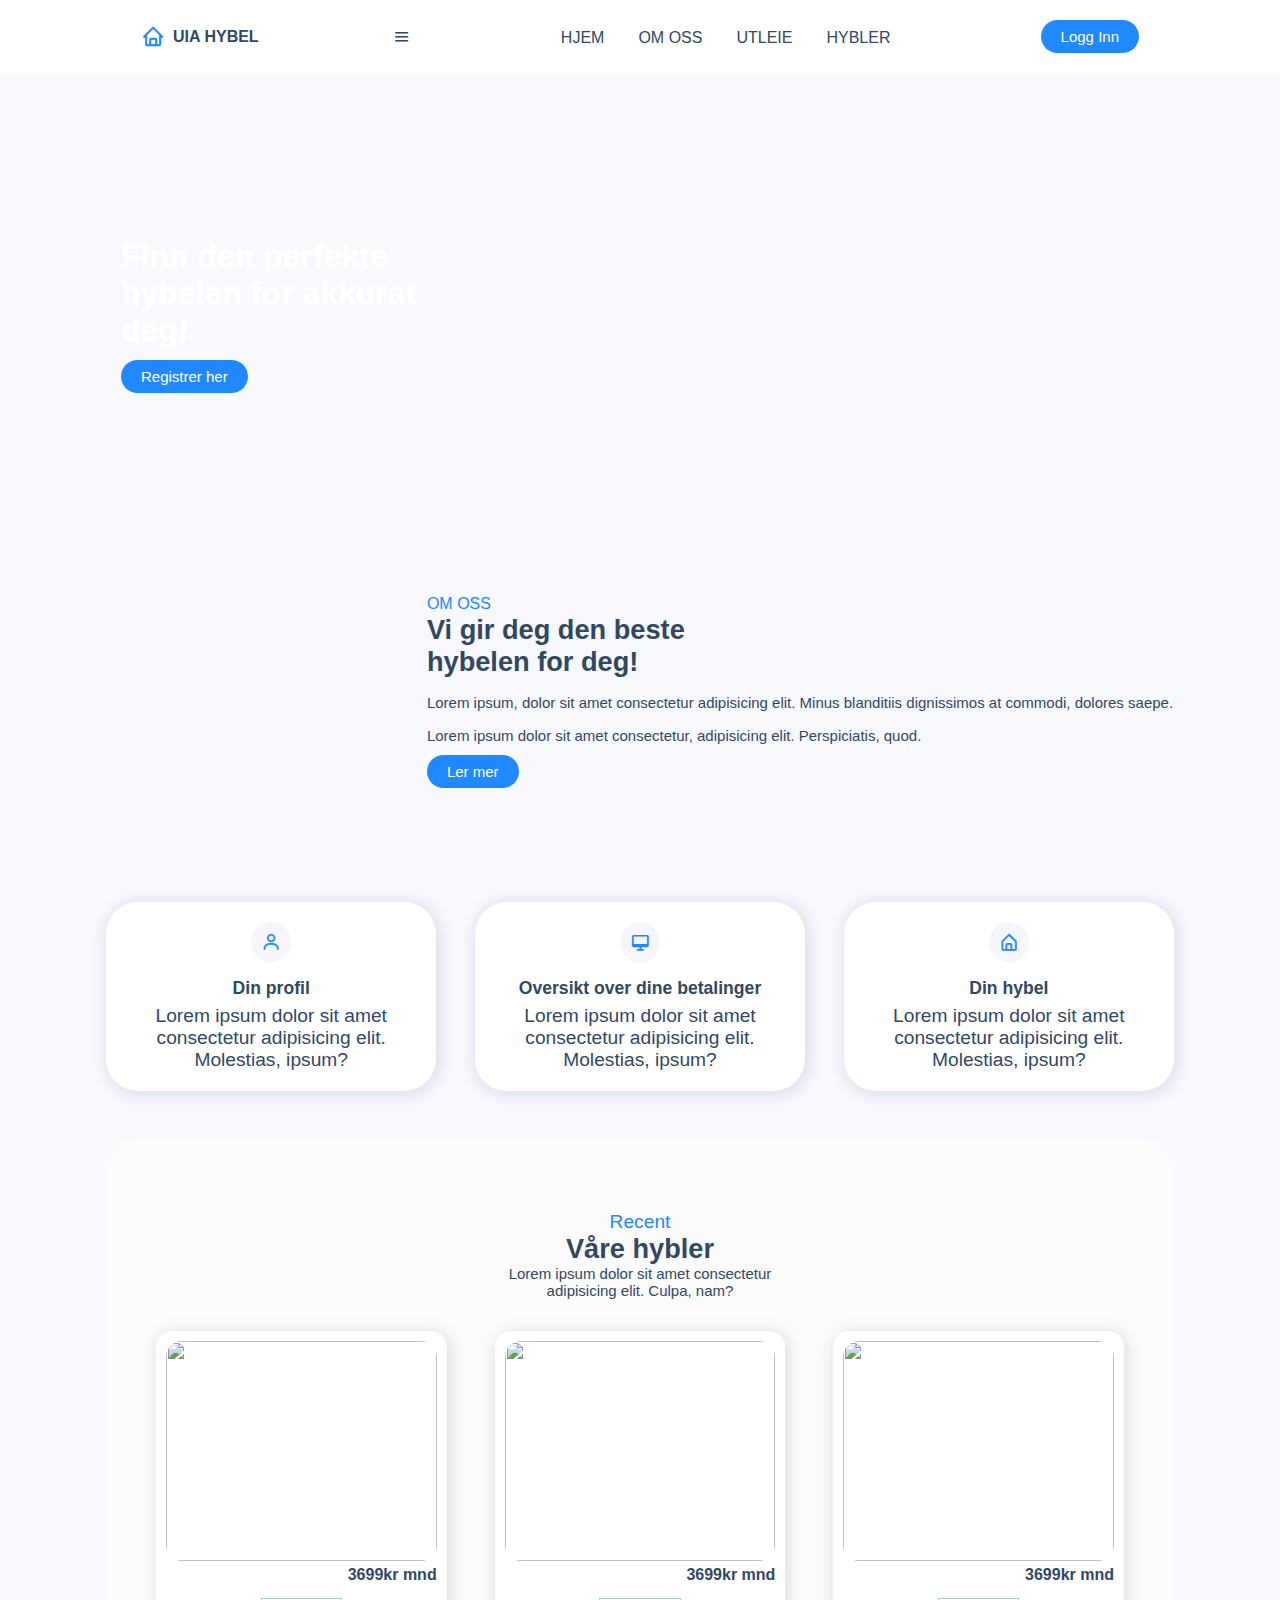
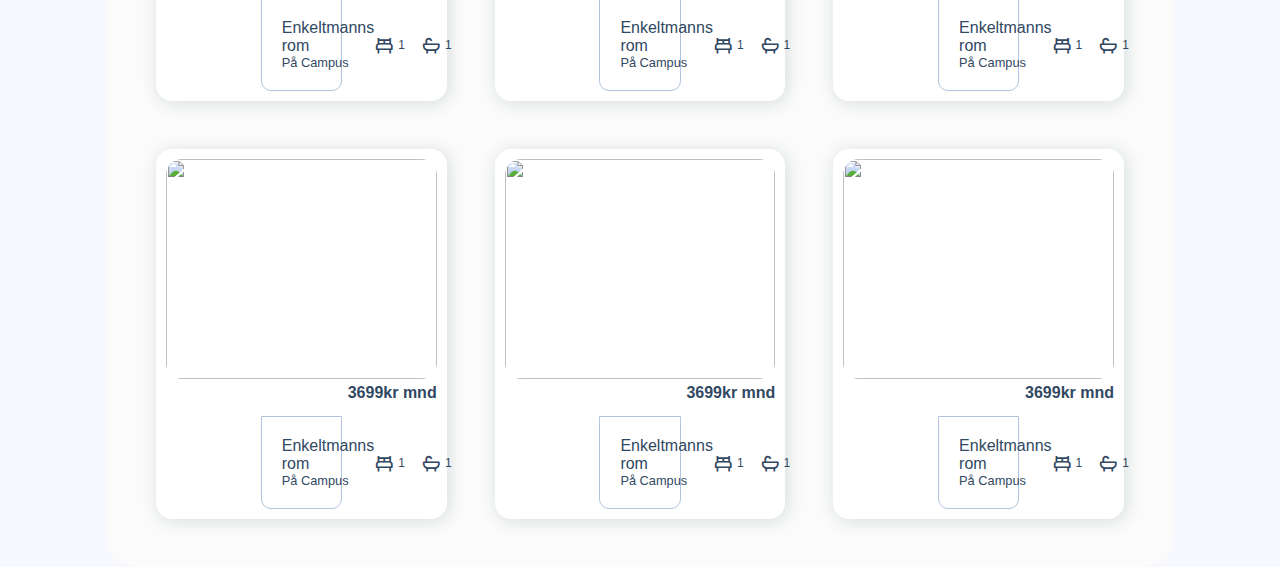
==== Sites/Registration/index.html @ 40b31a19 "Endra alt" ====
<!DOCTYPE html>
<html lang="en">

<head>
    <meta charset="UTF-8">
    <meta http-equiv="X-UA-Compatible" content="IE=edge">
    <meta name="viewport" content="width=device-width, initial-scale=1.0">
    <title>Responsiv Hybelutleie for Studenter ved UiA</title>
    <!-- LINK TIL CSS-->
    <link rel="stylesheet" href="style.css">
    <!-- Box ikoner-->
    <link rel="stylesheet" href="https://cdn.jsdelivr.net/npm/boxicons@latest/css/boxicons.min.css">

</head>

<body>
    <!--Navbar-->
    <header>
        <div class="nav container">
            <!-- logo -->
            <a href="index.html" class="logo"><i class='bx bx-home'></i>Uia hybel</a>
            <!--Menu icon-->
            <input type="checkbox" name="" id="menu">
            <label for="menu" <i class='bx bx-menu'></i></label>
            <!-- Nav list-->
            <ul class="navbar">
                <li><a href="#Hjem">Hjem</a></li>
                <li><a href="#Omoss">Om oss</a></li>
                <li><a href="#Utleie">Utleie</a></li>
                <li><a href="#Hybler">Hybler</a></li>
            </ul>
            <!-- Log in knapp -->
            <a href="#" class="btn">Logg Inn</a>

        </div>

    </header>
    <!-- Hjem -->
    <section class="home container" id="home">
        <div class="home-text">
            <h1>Finn den perfekte <br> hybelen for akkurat <br> deg!</h1>
            <a href="#" class="btn">Registrer her</a>
        </div>
    </section>
    <!--om oss-->
    <section class="about container" id="about">
        <div class="about-img">
            <img src="about.jpg" alt="">
        </div>
        <div class="about-text">
            <span>Om oss</span>
            <h2>Vi gir deg den beste <br> hybelen for deg!</h2>
            <p>Lorem ipsum, dolor sit amet consectetur adipisicing elit. Minus blanditiis dignissimos at commodi, dolores saepe.</p>
            <p>Lorem ipsum dolor sit amet consectetur, adipisicing elit. Perspiciatis, quod.</p>
            <a href="#" class="btn">Ler mer</a>
        </div>
    </section>
    <!--sales-->
    <section class="sales container" id="sales">
    <!--Box 1-->
        <div class="box">
            <i class='bx bx-user'></i>
            <h3>Din profil</h3>
            <p>Lorem ipsum dolor sit amet consectetur adipisicing elit. Molestias, ipsum?</p>
        </div>
        <!--Box 2-->
        <div class="box">
            <i class='bx bx-desktop'></i>
            <h3>Oversikt over dine betalinger</h3>
            <p>Lorem ipsum dolor sit amet consectetur adipisicing elit. Molestias, ipsum?</p>
        </div>
        <!--Box 3-->
        <div class="box">
            <i class='bx bx-home-alt'></i>
            <h3>Din hybel</h3>
            <p>Lorem ipsum dolor sit amet consectetur adipisicing elit. Molestias, ipsum?</p>
        </div>
    </section>
        <!--properties-->
        <section class="properties container" id="properties">
            <div class="heading">
                <span>Recent</span>
                <h2>Våre hybler</h2>
                <p>Lorem ipsum dolor sit amet consectetur <br> adipisicing elit. Culpa, nam?</p>
            </div>
            <div class="properties-container container">
                <!-- Box 1 -->
                <div class="box">
                    <img src="studenthybel enkeltmann.png" alt="">
                    <h3>3699kr mnd</h3>
                    <div class="content">
                        <div class="text">
                            <h3>Enkeltmanns rom</h3>
                            <p>På Campus</p>
                        </div>
                        <div class="icon">
                            <i class='bx bx-bed'><span>1</span></i>
                            <i class='bx bx-bath'><span>1</span></i>
                    </div>
                </div>
             </div>    
             <!-- Box 2 -->
             <div class="box">
                 <img src="studenthybel enkeltmann.png" alt="">
                 <h3>3699kr mnd</h3>
                 <div class="content">
                     <div class="text">
                         <h3>Enkeltmanns rom</h3>
                         <p>På Campus</p>
                     </div>
                     <div class="icon">
                         <i class='bx bx-bed'><span>1</span></i>
                         <i class='bx bx-bath'><span>1</span></i>
                 </div>
             </div>
          </div>    
          <!-- Box 3 -->
          <div class="box">
              <img src="studenthybel enkeltmann.png" alt="">
              <h3>3699kr mnd</h3>
              <div class="content">
                  <div class="text">
                      <h3>Enkeltmanns rom</h3>
                      <p>På Campus</p>
                  </div>
                  <div class="icon">
                      <i class='bx bx-bed'><span>1</span></i>
                      <i class='bx bx-bath'><span>1</span></i>
              </div>
          </div>
       </div>    
       <!-- Box 4 -->
       <div class="box">
           <img src="studenthybel enkeltmann.png" alt="">
           <h3>3699kr mnd</h3>
           <div class="content">
               <div class="text">
                   <h3>Enkeltmanns rom</h3>
                   <p>På Campus</p>
               </div>
               <div class="icon">
                   <i class='bx bx-bed'><span>1</span></i>
                   <i class='bx bx-bath'><span>1</span></i>
           </div>
       </div>
    </div>    
    <!-- Box 5 -->
    <div class="box">
        <img src="studenthybel enkeltmann.png" alt="">
        <h3>3699kr mnd</h3>
        <div class="content">
            <div class="text">
                <h3>Enkeltmanns rom</h3>
                <p>På Campus</p>
            </div>
            <div class="icon">
                <i class='bx bx-bed'><span>1</span></i>
                <i class='bx bx-bath'><span>1</span></i>
        </div>
    </div>
 </div>    
 <!-- Box 6 -->
 <div class="box">
     <img src="studenthybel enkeltmann.png" alt="">
     <h3>3699kr mnd</h3>
     <div class="content">
         <div class="text">
             <h3>Enkeltmanns rom</h3>
             <p>På Campus</p>
         </div>
         <div class="icon">
             <i class='bx bx-bed'><span>1</span></i>
             <i class='bx bx-bath'><span>1</span></i>
     </div>
 </div>
</div>
        </div> 
    </section>
</body>
</html>
---- Sites/Registration/style.css ----
* 
{
    margin: 0px;
    padding: 0px;
  }
  body {
    font-size: 120%;
    background: #F8F8FF;
  }
  
  .header {
    width: 30%;
    margin: 50px auto 0px;
    color: white;
    background: #5F9EA0;
    text-align: center;
    border: 1px solid #B0C4DE;
    border-bottom: none;
    border-radius: 10px 10px 0px 0px;
    padding: 20px;
  }
  form, .content {
    width: 30%;
    margin: 0px auto;
    padding: 20px;
    border: 1px solid #B0C4DE;
    background: white;
    border-radius: 0px 0px 10px 10px;
  }
  .input-group {
    margin: 10px 0px 10px 0px;
  }
  .input-group label {
    display: block;
    text-align: left;
    margin: 3px;
  }
  .input-group input {
    height: 30px;
    width: 93%;
    padding: 5px 10px;
    font-size: 16px;
    border-radius: 5px;
    border: 1px solid gray;
  }
  .btn {
    padding: 10px;
    font-size: 15px;
    color: white;
    background: #5F9EA0;
    border: none;
    border-radius: 5px;
  }
  .error {
    width: 92%; 
    margin: 0px auto; 
    padding: 10px; 
    border: 1px solid #a94442; 
    color: #a94442; 
    background: #f2dede; 
    border-radius: 5px; 
    text-align: left;
  }
  .success {
    color: #3c763d; 
    background: #dff0d8; 
    border: 1px solid #3c763d;
    margin-bottom: 20px;
  }
  
  /* Google fonts */
@import url('https://fonts.googleapis.com/css2?family=Poppins:wght@400;500;600;700&display=swap');
*{
font-family: 'Poppins', sans-serif;
margin: 0;
padding: 0;
box-sizing: border-box;
scroll-behavior: smooth;
scroll-padding-top: 3rem;
list-style: none;
text-decoration: none;
}
/* Variabler */

:root {
    --main-color: #28f ;
    --second-color: #192f6a ;
    --text-color: #314862 ;
    --bg-color: #fff;

    /* Box shadow */
    --box-shadow: 2px 2px 18px rgb(14 52 54 / 15%);
}
img {
    width: 100%;
}
body{
    color: var(--text-color);
}
section{
    padding: 4.5rem 0 3rem;
}
.container{
    max-width: 1068px;
    margin-left: auto;
    margin-right: auto;
}
header{
    display:block;
    width: 100%;
    background: var(--bg-color);
    position: fixed;
    top: 0;
    left: 0;
    z-index: 100;
}
.nav {
    display: flex;
    align-items: center;
    justify-content: space-between;
    padding: 20px 35px;
}

.logo{
    display: flex;
    align-items: center;
    column-gap: 0.5rem;
    font-size: 1rem;
    font-weight: 700;
    color: var(--text-color);
    text-transform: uppercase; 
}
.logo .bx{
    font-size: 24px;
    color: var(--main-color);
}
.navbar{
    display: flex;
}
.navbar a{
    padding: 8px 17px;
    color: var(--text-color);
    font-size: 1rem;
    text-transform: uppercase;
    font-weight: 500;
}
.navbar a:hover {
    color: var(--main-color);
}

#menu-icon {
    font-size: 24px;
    cursor: pointer;
    display: none;
}
#menu {
    display: none;  
}
.btn {
    padding: 8px 20px;
    background: var(--main-color);
    color: var(--bg-color);
    border-radius: 5rem;
}

.btn:hover {
    background: #3492fd;
}

/* Home */

.home {
    margin-top: 5rem;
    background: url(https://sia.no/media/mj4lgw12/skjermbilde-2021-02-24-kl-11-45-03.png?anchor=center&mode=crop&heightratio=0.5625&width=1200&rnd=132586408164730000&upscale=false);
    background-repeat: no-repeat;
    background-size: cover;
    background-position: center;
    height: 440px;
    border-radius: 1.5rem;
    display: flex;
    align-items: center;
}
.home-text {
    padding-left: 15px;
}
.home-text h1{
    color: var(--bg-color);
    font-size: 2rem;
    margin-bottom: 1rem;
}
.about {
    display: grid;
    grid-template-columns: repeat(auto-fit,minmax(18rem,auto));
    gap: 2rem;
}
.about-img img{
    border-radius: 3rem 0 3rem 3rem;
}
.about-text span{
    font-size: 1rem;
    text-transform: uppercase;
    font-weight: 500;
    color: var(--main-color);
}
.about-text h2{
    font-size: 1.7rem;
}
.about-text p{
    font-size: 0.938rem;
    margin: 1rem 0 1rem;
}
.sales {
    display: grid;
    grid-template-columns: repeat(auto-fit, minmax(240px, auto));
    gap: 2.4rem;
}
.sales .box {
    padding: 20px;
    background: var(--bg-color);
    box-shadow: var(--box-shadow);
    text-align: center;
    border-radius: 2rem;
}
.sales .box:hover {
    background: var(--main-color);
    color: var(--bg-color);
    transition: 0.4s all linear;
}
.sales .box .bx {
    padding: 10px;
    border-radius: 50%;
    background: #f6f6fe;
    color: var(--main-color);
    font-size: 20px;
}
.sales .box h3{
    font-size: 1.1rem;
    margin: 1rem 0 0.4rem;
}
.sales .box .p {
    font-size: 00.938rem;
}

/*Properties*/

.heading {
    text-align: center;
    margin-bottom: 2rem;
}
.heading span {
    font-weight: 500;
    color: var(--main-color);
}
.heading h2 {
    font-size: 1.7rem;
}
.heading p {
    font-size: 0.938rem;
}
.properties {
    background:#fbfbfb;
    border-radius: 2rem;
}   
.properties-container {
    display: grid;
    grid-template-columns: repeat(auto-fit, minmax(240px, auto));
    gap: 3rem;
    padding: 0 50px;
}
.properties-container .box {
    background: var(--bg-color);
    padding: 10px;
    border-radius: 1rem;
    box-shadow: var(--box-shadow);
}
.properties-container .box:hover {
    transform: translateY(-10px);
    transition: 0.5s;
}
.properties-container .box img {
    border-radius: 1rem;
    height: 220px;
    object-fit: cover;
    object-position: center;
}
.properties-container .box h3 {
    font-size: 1rem;
    font-weight: 600;
    float: right;
}
.properties-container .box .content {
    display: flex;
    justify-content: space-between;
    margin-top: 2rem;
}
.properties-container .box .content .text h3 {
    font-weight: 500;
}
.properties-container .box .content .text p {
    font-size: 0.8rem;
}
.properties-container .box .content .icon {
    display: flex;
    align-items: center;
    column-gap: 1rem;
}
.properties-container .box .content .icon .bx {
    display: flex;
    align-items: center;
    font-size: 20px;
}
.properties-container .box .content .icon span {
    font-size: 12px;
    font-weight: 500;
    margin-left: 4px;
}

.alert {
    background-color: red;
}
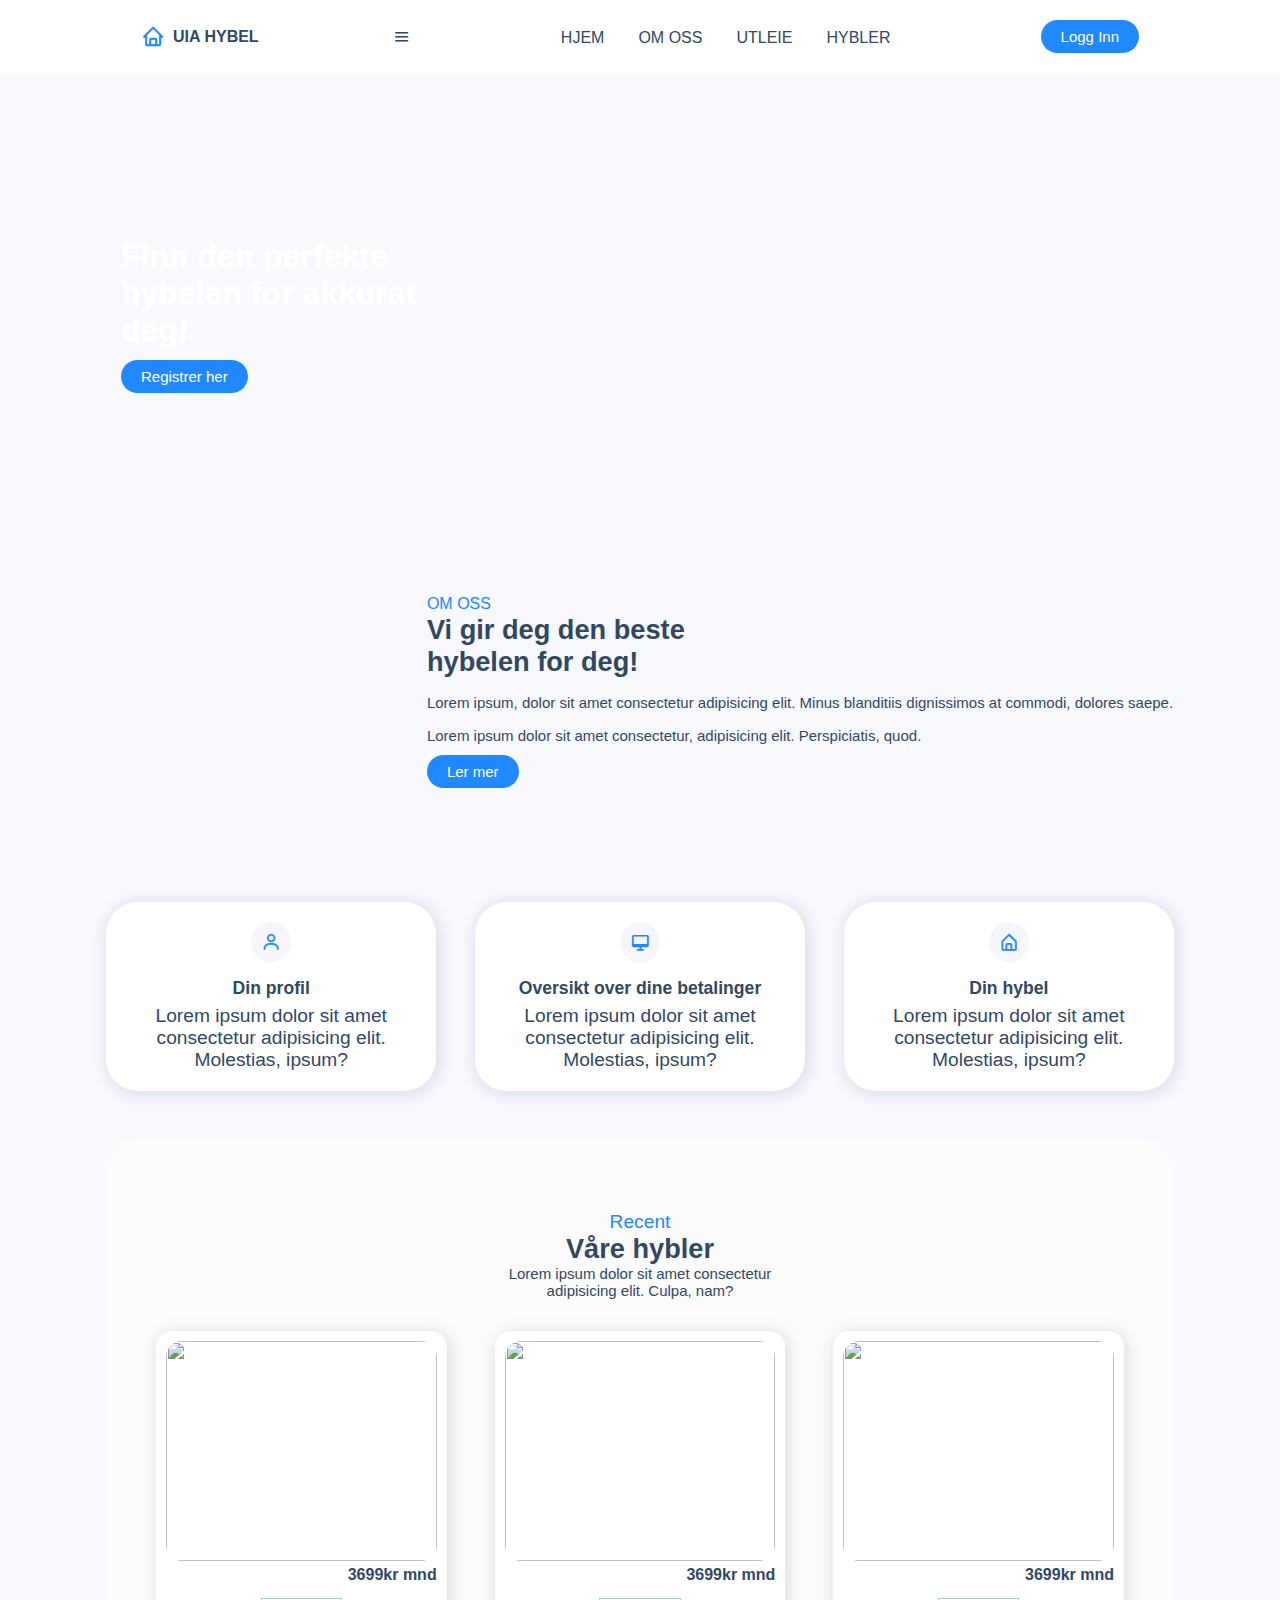
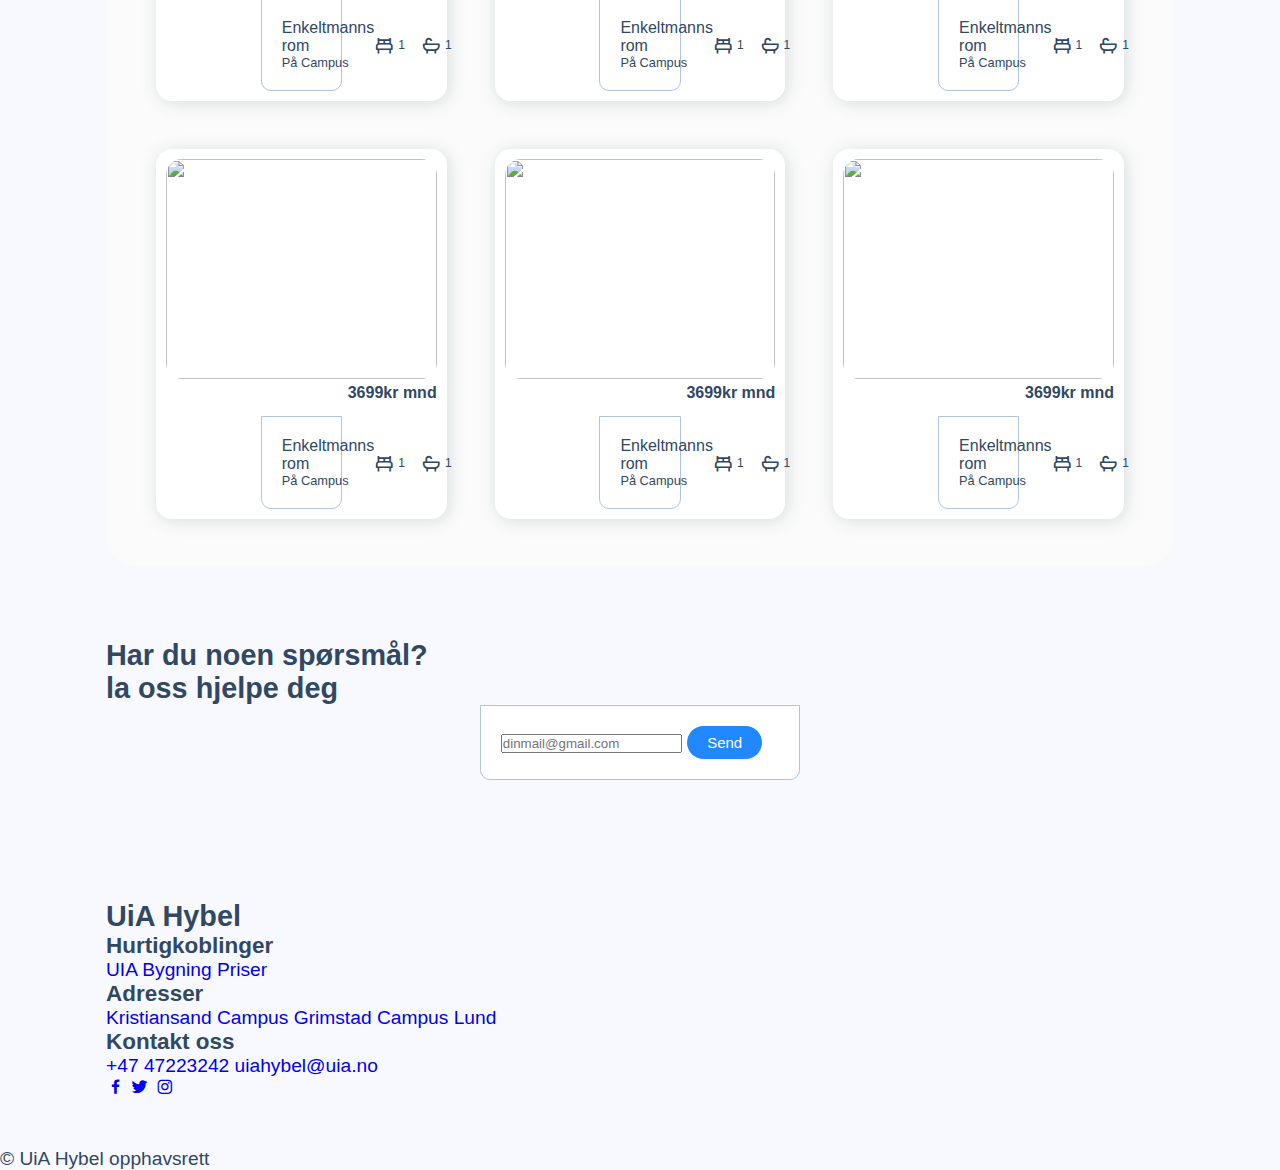
==== commit ba38211b: "Merge branch 'Tommys-changes'" ====
--- a/Sites/Registration/index.html
+++ b/Sites/Registration/index.html
@@ -29,9 +29,8 @@
                 <li><a href="#Utleie">Utleie</a></li>
                 <li><a href="#Hybler">Hybler</a></li>
             </ul>
-            <!-- Log in knapp -->
-            <a href="#" class="btn">Logg Inn</a>
-
+            <!-- Logg inn knapp -->
+            <a href="login.html" class="btn">Logg Inn</a>
         </div>
 
     </header>
@@ -39,7 +38,7 @@
     <section class="home container" id="home">
         <div class="home-text">
             <h1>Finn den perfekte <br> hybelen for akkurat <br> deg!</h1>
-            <a href="#" class="btn">Registrer her</a>
+            <a href="sign-up.html" class="btn">Registrer her</a>
         </div>
     </section>
     <!--om oss-->
@@ -156,25 +155,65 @@
             <div class="icon">
                 <i class='bx bx-bed'><span>1</span></i>
                 <i class='bx bx-bath'><span>1</span></i>
-        </div>
-    </div>
- </div>    
+            </div>
+        </div>
+    </div>    
  <!-- Box 6 -->
  <div class="box">
      <img src="studenthybel enkeltmann.png" alt="">
      <h3>3699kr mnd</h3>
-     <div class="content">
-         <div class="text">
-             <h3>Enkeltmanns rom</h3>
-             <p>På Campus</p>
-         </div>
-         <div class="icon">
-             <i class='bx bx-bed'><span>1</span></i>
-             <i class='bx bx-bath'><span>1</span></i>
-     </div>
- </div>
-</div>
+             <div class="content">
+                <div class="text">
+                 <h3>Enkeltmanns rom</h3>
+                 <p>På Campus</p>
+                </div>
+                <div class="icon">
+                    <i class='bx bx-bed'><span>1</span></i>
+                    <i class='bx bx-bath'><span>1</span></i>
+                    </div>
+                </div>
+            </div>
         </div> 
     </section>
+    <!--Nyhetsbrev-->
+    <section class="newsletter container">
+        <h2>Har du noen spørsmål? <br> la oss hjelpe deg</h2>
+        <form action="">
+            <input type="email" name="" id="email-box" placeholder="dinmail@gmail.com" required>
+            <input type="submit" value="Send" class="btn">
+        </form>
+    </section>
+    <!-- footer -->
+    <section class="footer">
+        <div class="footer-container container">
+            <h2>UiA Hybel</h2>
+            <div class="footer-box">
+                <h3>Hurtigkoblinger</h3>
+                <a href="#">UIA</a>
+                <a href="#">Bygning</a>
+                <a href="#">Priser</a>
+            </div>
+            <div class="footer-box">
+                <h3>Adresser</h3>
+                <a href="#">Kristiansand Campus</a>
+                <a href="#">Grimstad Campus</a>
+                <a href="#">Lund</a>
+            </div>
+            <div class="footer-box">
+                <h3>Kontakt oss</h3>
+                <a href="#">+47 47223242</a>
+                <a href="#">uiahybel@uia.no</a>
+                <div class="social">
+                    <a href="#"><i class='bx bxl-facebook'></i></a>
+                    <a href="#"><i class='bx bxl-twitter'></i></a>
+                    <a href="#"><i class='bx bxl-instagram'></i></a>
+                </div>
+            </div>
+        </div>
+    </section>
+    <!--Copyright-->
+    <div class="copyright">
+        <p>&#169; UiA Hybel opphavsrett</p>
+    </div>
 </body>
 </html>